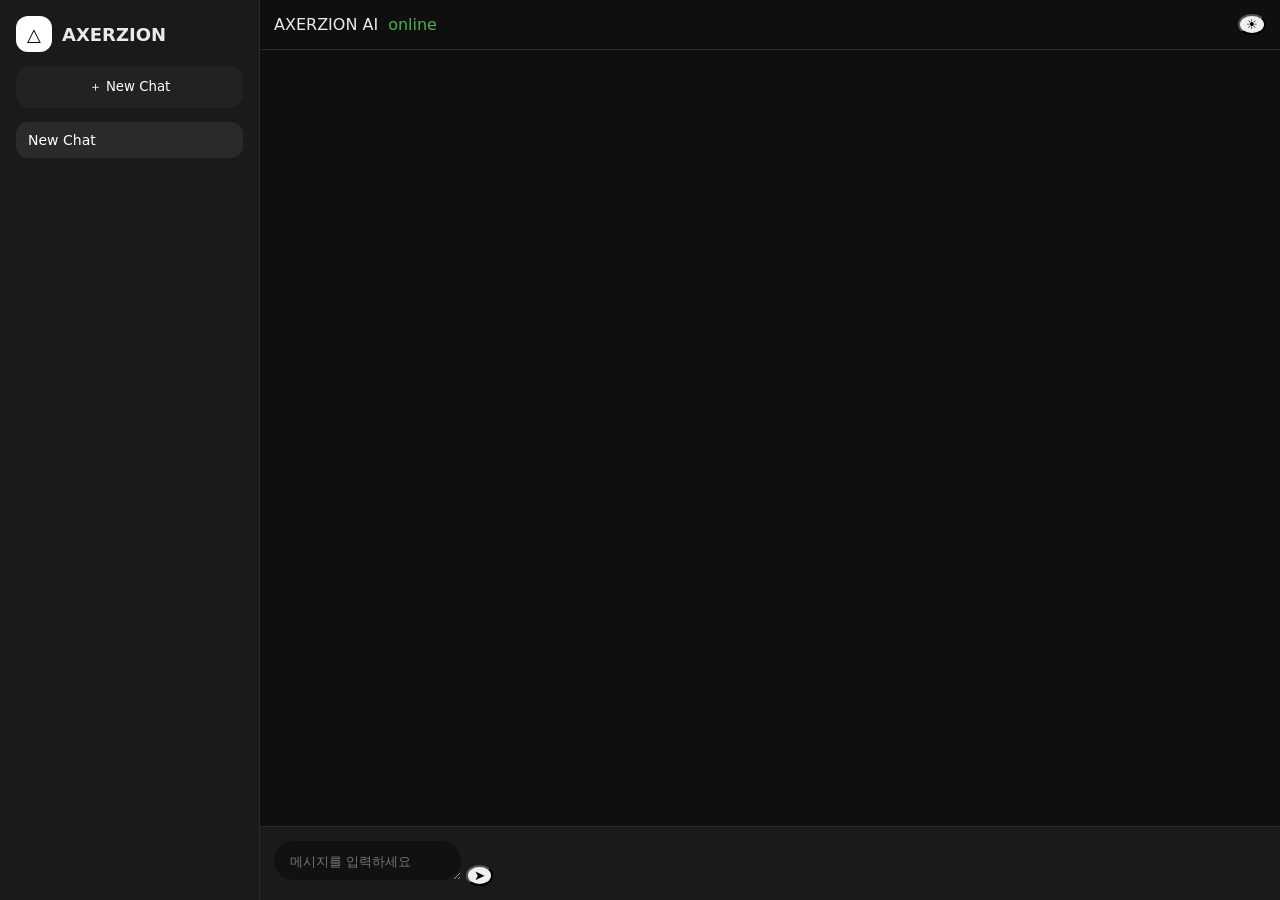
==== index.html @ 613922ed "Update index.html" ====
<!DOCTYPE html>
<html lang="ko">
<head>
<meta charset="UTF-8">
<meta name="viewport" content="width=device-width, initial-scale=1.0">
<title>AXERZION AI</title>

<script src="https://js.puter.com/v2/"></script>
<link rel="stylesheet" href="style.css">
</head>
<body data-theme="dark">

<div class="app">

  <!-- Sidebar -->
  <aside class="sidebar" id="sidebar">
    <div class="logo">
      <div class="logo-icon">△</div>
      <div class="logo-text">AXERZION</div>
    </div>

    <button id="newChatSide" class="new-chat">＋ New Chat</button>
    <div id="chatList"></div>
  </aside>

  <!-- Main -->
  <main class="main">
    <header>
      <div class="left">
        <button id="menuBtn" class="menu-btn">☰</button>
        <span class="title">AXERZION AI</span>
        <span id="status" class="online">online</span>
      </div>

      <div class="right">
        <button id="themeToggle">☀️</button>
      </div>
    </header>

    <div id="chat"></div>
    
<div class="input-wrap">
  <div class="input-box">
    <textarea id="msg" placeholder="메시지를 입력하세요" rows="1"></textarea>
    <button id="send" aria-label="send">
      ➤
    </button>
  </div>
</div>


</div>

<script src="script.js"></script>
</body>
</html>
---- style.css ----
:root{
  --bg:#0f0f10;
  --panel:#1a1a1b;
  --border:#2a2a2a;
  --user:#2b2b2b;
  --ai:#181818;
  --text:#eaeaea;
  --sub:#888;
  --radius:18px;
}

body[data-theme="light"]{
  --bg:#f5f5f5;
  --panel:#ffffff;
  --border:#ddd;
  --user:#eaeaea;
  --ai:#ffffff;
  --text:#111;
  --sub:#666;
}

*{
  box-sizing:border-box;
  font-family:system-ui, sans-serif;
}

body{
  margin:0;
  background:var(--bg);
  color:var(--text);
  height:100vh;
}

.app{
  display:flex;
  height:100vh;
  overflow:hidden;
}

/* Sidebar */
.sidebar{
  width:260px;
  background:var(--panel);
  border-right:1px solid var(--border);
  padding:16px;
  display:flex;
  flex-direction:column;
  gap:14px;
  transition:transform .3s ease;
}

.logo{
  display:flex;
  align-items:center;
  gap:10px;
  font-weight:700;
  font-size:18px;
}

.logo-icon{
  width:36px;
  height:36px;
  border-radius:12px;
  background:#fff;
  color:#000;
  display:flex;
  align-items:center;
  justify-content:center;
}

.new-chat{
  border-radius:14px;
  padding:12px;
  border:none;
  background:#222;
  color:white;
  cursor:pointer;
}

#chatList{
  flex:1;
  overflow-y:auto;
}

.chat-item{
  padding:10px 12px;
  border-radius:12px;
  cursor:pointer;
  font-size:14px;
  color:var(--sub);
}

.chat-item.active{
  background:#2a2a2a;
  color:white;
}

/* Main */
.main{
  flex:1;
  display:flex;
  flex-direction:column;
}

/* Header */
header{
  padding:14px;
  display:flex;
  justify-content:space-between;
  align-items:center;
  border-bottom:1px solid var(--border);
}

.left{
  display:flex;
  align-items:center;
  gap:10px;
}

.menu-btn{
  display:none;
  background:none;
  border:none;
  font-size:20px;
  color:var(--text);
  cursor:pointer;
}

#status.online{color:#4caf50}
#status.thinking{color:#ff9800}
#status.error{color:#f44336}

/* Chat */
#chat{
  flex:1;
  padding:20px;
  display:flex;
  flex-direction:column;
  gap:14px;
  overflow-y:auto;
}

/* Bubble */
.bubble{
  max-width:75%;
  padding:14px 18px;
  border-radius:var(--radius);
  background:var(--ai);
  line-height:1.45;
  animation:fade .25s ease;
  min-height:1.4em;
}

.user{
  align-self:flex-end;
  background:var(--user);
}

.ai{
  align-self:flex-start;
  border:1px solid var(--border);
}

/* Input */
.input-wrap{
  padding:14px;
  display:flex;
  gap:10px;
  background:var(--panel);
  border-top:1px solid var(--border);
}

textarea{
  flex:1;
  border-radius:22px;
  padding:12px 16px;
  border:none;
  outline:none;
  background:#111;
  color:white;
}

button{
  border-radius:50%;
}

/* Mobile */
@media(max-width:768px){
  .menu-btn{display:block}

  .sidebar{
    position:fixed;
    left:0;
    top:0;
    bottom:0;
    z-index:10;
    transform:translateX(-100%);
    box-shadow:0 0 30px rgba(0,0,0,.5);
  }

  .sidebar.open{
    transform:translateX(0);
  }
}
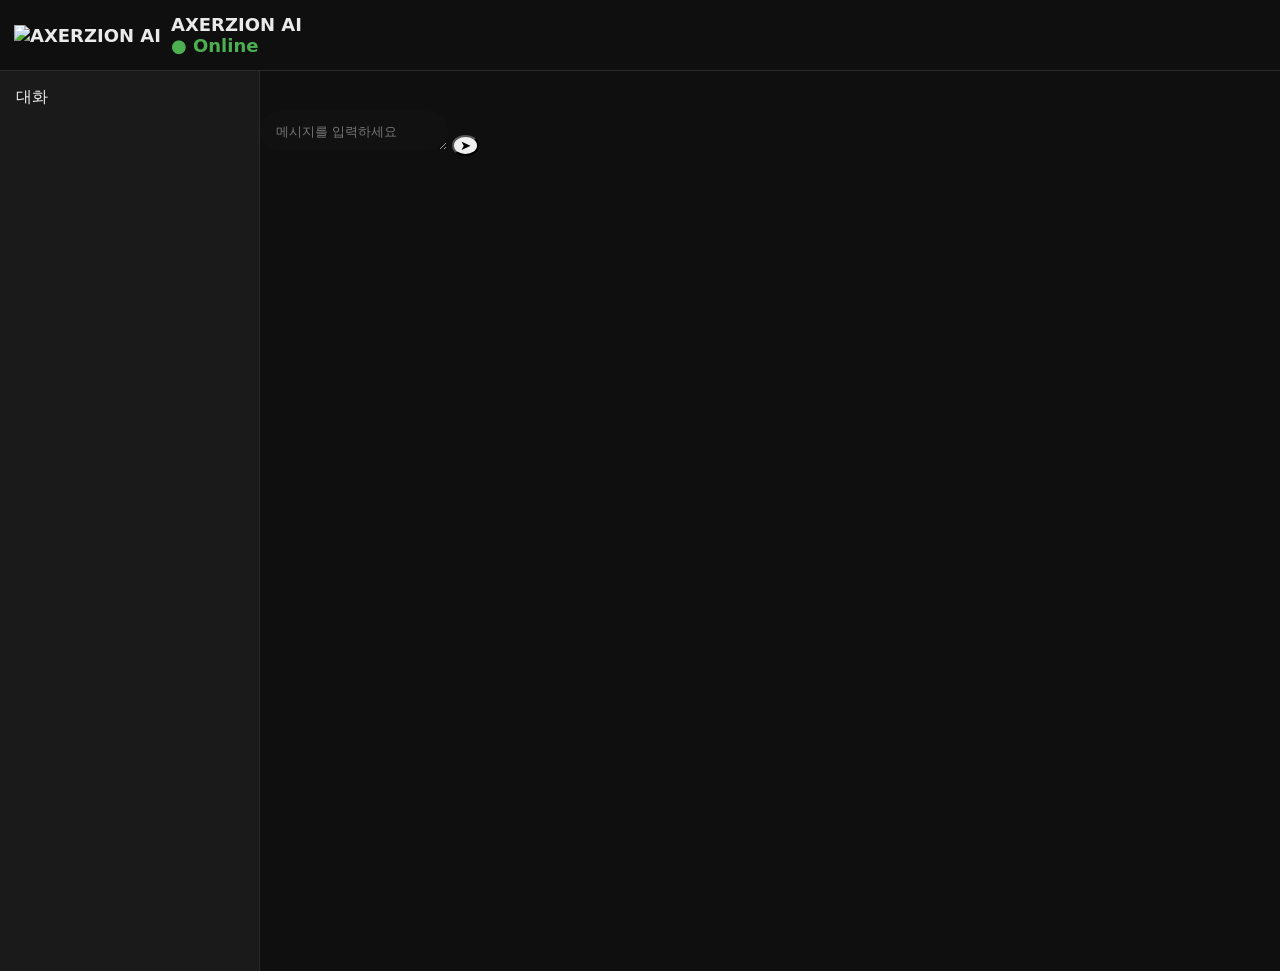
==== commit ae046edc: "Update index.html" ====
--- a/index.html
+++ b/index.html
@@ -2,56 +2,47 @@
 <html lang="ko">
 <head>
 <meta charset="UTF-8">
-<meta name="viewport" content="width=device-width, initial-scale=1.0">
+<meta name="viewport" content="width=device-width, initial-scale=1.0, viewport-fit=cover">
 <title>AXERZION AI</title>
 
+<!-- Puter -->
 <script src="https://js.puter.com/v2/"></script>
+
 <link rel="stylesheet" href="style.css">
 </head>
-<body data-theme="dark">
+<body>
+
+<header class="top">
+  <div class="logo">
+    <img src="logo.png" alt="AXERZION AI">
+    <div>
+      <div class="title">AXERZION AI</div>
+      <div id="status" class="status online">● Online</div>
+    </div>
+  </div>
+</header>
 
 <div class="app">
-
-  <!-- Sidebar -->
-  <aside class="sidebar" id="sidebar">
-    <div class="logo">
-      <div class="logo-icon">△</div>
-      <div class="logo-text">AXERZION</div>
-    </div>
-
-    <button id="newChatSide" class="new-chat">＋ New Chat</button>
+  <!-- 사이드바 (PC) -->
+  <aside class="sidebar">
+    <div class="side-title">대화</div>
     <div id="chatList"></div>
   </aside>
 
-  <!-- Main -->
-  <main class="main">
-    <header>
-      <div class="left">
-        <button id="menuBtn" class="menu-btn">☰</button>
-        <span class="title">AXERZION AI</span>
-        <span id="status" class="online">online</span>
-      </div>
+  <!-- 채팅 -->
+  <main class="chat-wrap">
+    <div id="chat"></div>
 
-      <div class="right">
-        <button id="themeToggle">☀️</button>
-      </div>
-    </header>
-
-    <div id="chat"></div>
-    
-<div class="input-wrap">
-  <div class="input-box">
-    <textarea id="msg" placeholder="메시지를 입력하세요" rows="1"></textarea>
-    <button id="send" aria-label="send">
-      ➤
-    </button>
-  </div>
-</div>
-
-
+    <!-- 입력 -->
+    <div class="input-bar">
+      <textarea id="msg" rows="1" placeholder="메시지를 입력하세요"></textarea>
+      <button id="send" aria-label="send">
+        ➤
+      </button>
+    </div>
+  </main>
 </div>
 
 <script src="script.js"></script>
 </body>
 </html>
-
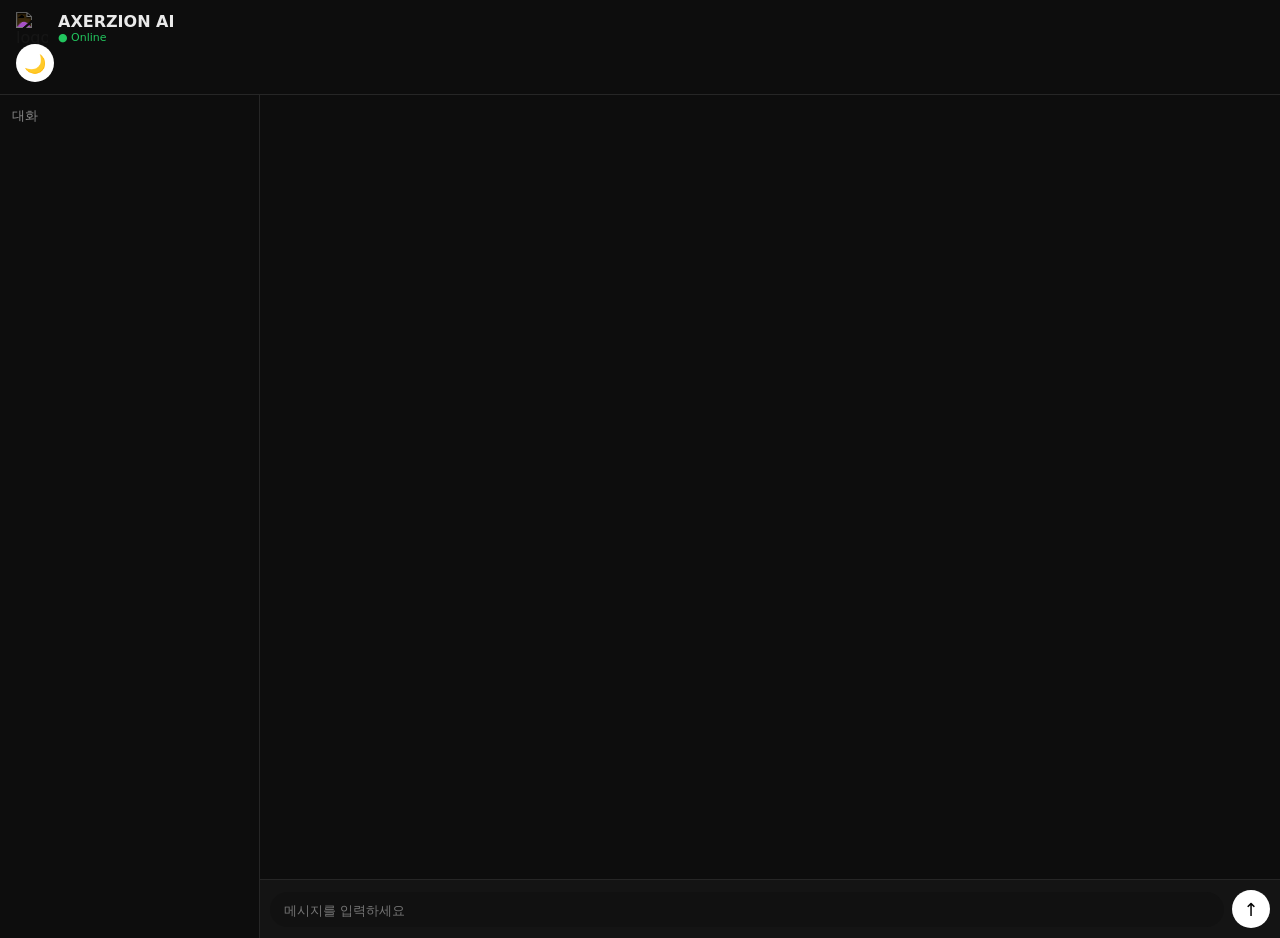
==== commit 6b3d1ab0: "Update index.html" ====
--- a/index.html
+++ b/index.html
@@ -5,40 +5,35 @@
 <meta name="viewport" content="width=device-width, initial-scale=1.0, viewport-fit=cover">
 <title>AXERZION AI</title>
 
-<!-- Puter -->
 <script src="https://js.puter.com/v2/"></script>
-
 <link rel="stylesheet" href="style.css">
 </head>
 <body>
 
 <header class="top">
   <div class="logo">
-    <img src="logo.png" alt="AXERZION AI">
+    <img src="logo.png" alt="logo">
     <div>
       <div class="title">AXERZION AI</div>
       <div id="status" class="status online">● Online</div>
     </div>
   </div>
+
+  <button id="themeToggle" class="theme-btn">🌙</button>
 </header>
 
 <div class="app">
-  <!-- 사이드바 (PC) -->
-  <aside class="sidebar">
+  <aside class="sidebar" id="sidebar">
     <div class="side-title">대화</div>
     <div id="chatList"></div>
   </aside>
 
-  <!-- 채팅 -->
   <main class="chat-wrap">
     <div id="chat"></div>
 
-    <!-- 입력 -->
     <div class="input-bar">
       <textarea id="msg" rows="1" placeholder="메시지를 입력하세요"></textarea>
-      <button id="send" aria-label="send">
-        ➤
-      </button>
+      <button id="send">↑</button>
     </div>
   </main>
 </div>
--- a/style.css
+++ b/style.css
@@ -1,154 +1,104 @@
 :root{
-  --bg:#0f0f10;
-  --panel:#1a1a1b;
-  --border:#2a2a2a;
-  --user:#2b2b2b;
-  --ai:#181818;
+  --bg:#0d0d0d;
+  --panel:#141414;
+  --border:#262626;
+  --user:#2a2a2a;
+  --ai:#171717;
   --text:#eaeaea;
   --sub:#888;
-  --radius:18px;
-}
-
-body[data-theme="light"]{
-  --bg:#f5f5f5;
-  --panel:#ffffff;
-  --border:#ddd;
-  --user:#eaeaea;
-  --ai:#ffffff;
-  --text:#111;
-  --sub:#666;
+  --online:#22c55e;
+  --thinking:#eab308;
+  --error:#ef4444;
 }
 
 *{
   box-sizing:border-box;
-  font-family:system-ui, sans-serif;
+  font-family:system-ui,-apple-system,BlinkMacSystemFont,sans-serif;
 }
 
 body{
   margin:0;
+  height:100vh;
   background:var(--bg);
   color:var(--text);
-  height:100vh;
-}
-
-.app{
-  display:flex;
-  height:100vh;
   overflow:hidden;
 }
 
-/* Sidebar */
-.sidebar{
-  width:260px;
-  background:var(--panel);
-  border-right:1px solid var(--border);
-  padding:16px;
-  display:flex;
-  flex-direction:column;
-  gap:14px;
-  transition:transform .3s ease;
+/* Header */
+.top{
+  position:sticky;
+  top:0;
+  z-index:10;
+  padding:12px 16px;
+  border-bottom:1px solid var(--border);
+  background:var(--bg);
 }
 
 .logo{
   display:flex;
+  gap:10px;
   align-items:center;
-  gap:10px;
-  font-weight:700;
-  font-size:18px;
 }
 
-.logo-icon{
-  width:36px;
-  height:36px;
-  border-radius:12px;
-  background:#fff;
-  color:#000;
-  display:flex;
-  align-items:center;
-  justify-content:center;
+.logo img{
+  width:32px;
+  height:32px;
+  filter:invert(1);
 }
 
-.new-chat{
-  border-radius:14px;
-  padding:12px;
-  border:none;
-  background:#222;
-  color:white;
-  cursor:pointer;
+.title{
+  font-weight:600;
 }
 
-#chatList{
-  flex:1;
-  overflow-y:auto;
+.status{
+  font-size:11px;
+  color:var(--sub);
+}
+.status.online{ color:var(--online); }
+.status.thinking{ color:var(--thinking); }
+.status.error{ color:var(--error); }
+
+/* Layout */
+.app{
+  display:flex;
+  height:calc(100vh - 57px);
 }
 
-.chat-item{
-  padding:10px 12px;
-  border-radius:12px;
-  cursor:pointer;
-  font-size:14px;
-  color:var(--sub);
+.sidebar{
+  width:260px;
+  border-right:1px solid var(--border);
+  padding:12px;
+  display:none;
 }
 
-.chat-item.active{
-  background:#2a2a2a;
-  color:white;
+.side-title{
+  font-size:13px;
+  color:var(--sub);
+  margin-bottom:8px;
 }
 
-/* Main */
-.main{
+.chat-wrap{
   flex:1;
   display:flex;
   flex-direction:column;
 }
 
-/* Header */
-header{
-  padding:14px;
-  display:flex;
-  justify-content:space-between;
-  align-items:center;
-  border-bottom:1px solid var(--border);
-}
-
-.left{
-  display:flex;
-  align-items:center;
-  gap:10px;
-}
-
-.menu-btn{
-  display:none;
-  background:none;
-  border:none;
-  font-size:20px;
-  color:var(--text);
-  cursor:pointer;
-}
-
-#status.online{color:#4caf50}
-#status.thinking{color:#ff9800}
-#status.error{color:#f44336}
-
 /* Chat */
 #chat{
   flex:1;
-  padding:20px;
+  padding:18px;
+  overflow-y:auto;
   display:flex;
   flex-direction:column;
   gap:14px;
-  overflow-y:auto;
 }
 
-/* Bubble */
 .bubble{
   max-width:75%;
-  padding:14px 18px;
-  border-radius:var(--radius);
-  background:var(--ai);
-  line-height:1.45;
-  animation:fade .25s ease;
-  min-height:1.4em;
+  padding:12px 16px;
+  border-radius:18px;
+  line-height:1.4;
+  animation:fade .2s ease;
 }
 
 .user{
@@ -158,47 +108,55 @@
 
 .ai{
   align-self:flex-start;
+  background:var(--ai);
   border:1px solid var(--border);
 }
 
 /* Input */
-.input-wrap{
-  padding:14px;
+.input-bar{
+  padding:10px;
+  border-top:1px solid var(--border);
+  background:var(--panel);
   display:flex;
-  gap:10px;
-  background:var(--panel);
-  border-top:1px solid var(--border);
+  align-items:center;
+  gap:8px;
 }
 
 textarea{
   flex:1;
-  border-radius:22px;
-  padding:12px 16px;
+  resize:none;
+  max-height:120px;
   border:none;
   outline:none;
+  padding:10px 14px;
+  border-radius:20px;
   background:#111;
-  color:white;
+  color:var(--text);
 }
 
 button{
+  width:38px;
+  height:38px;
   border-radius:50%;
+  border:none;
+  cursor:pointer;
+  background:#fff;
+  color:#000;
+  font-size:18px;
+}
+
+/* Animations */
+@keyframes fade{
+  from{opacity:0; transform:translateY(3px);}
+  to{opacity:1; transform:none;}
+}
+
+/* PC */
+@media(min-width:900px){
+  .sidebar{ display:block; }
 }
 
 /* Mobile */
-@media(max-width:768px){
-  .menu-btn{display:block}
-
-  .sidebar{
-    position:fixed;
-    left:0;
-    top:0;
-    bottom:0;
-    z-index:10;
-    transform:translateX(-100%);
-    box-shadow:0 0 30px rgba(0,0,0,.5);
-  }
-
-  .sidebar.open{
-    transform:translateX(0);
-  }
+@media(max-width:899px){
+  .bubble{ max-width:90%; }
 }
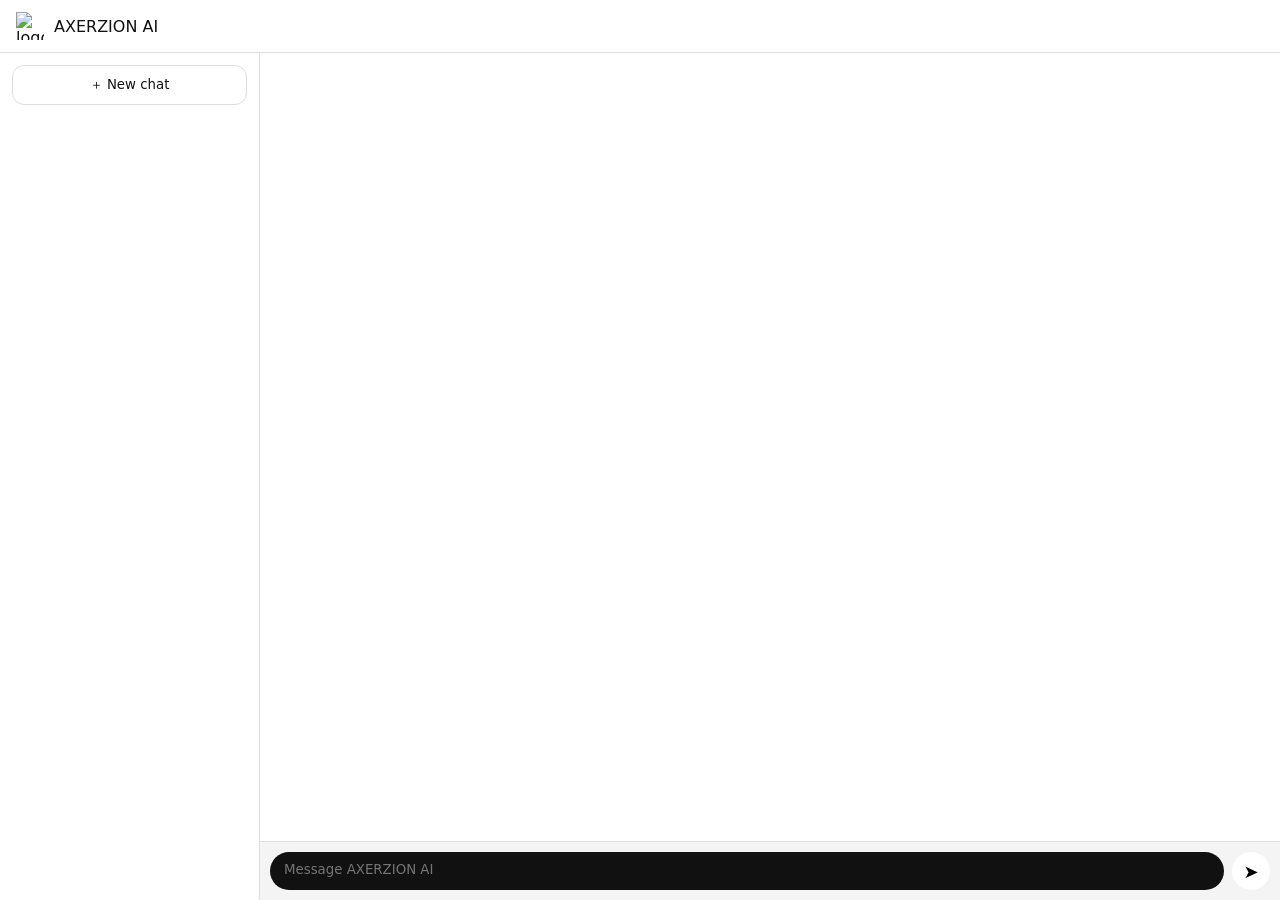
==== commit 1714c712: "Update index.html" ====
--- a/index.html
+++ b/index.html
@@ -13,27 +13,24 @@
 <header class="top">
   <div class="logo">
     <img src="logo.png" alt="logo">
-    <div>
-      <div class="title">AXERZION AI</div>
-      <div id="status" class="status online">● Online</div>
-    </div>
+    <span>AXERZION AI</span>
   </div>
-
-  <button id="themeToggle" class="theme-btn">🌙</button>
 </header>
 
 <div class="app">
-  <aside class="sidebar" id="sidebar">
-    <div class="side-title">대화</div>
+  <!-- GPT식 사이드바 -->
+  <aside class="sidebar">
+    <button id="newChat" class="new-chat">＋ New chat</button>
     <div id="chatList"></div>
   </aside>
 
+  <!-- 채팅 영역 -->
   <main class="chat-wrap">
     <div id="chat"></div>
 
     <div class="input-bar">
-      <textarea id="msg" rows="1" placeholder="메시지를 입력하세요"></textarea>
-      <button id="send">↑</button>
+      <textarea id="msg" rows="1" placeholder="Message AXERZION AI"></textarea>
+      <button id="send">➤</button>
     </div>
   </main>
 </div>
--- a/style.css
+++ b/style.css
@@ -6,9 +6,6 @@
   --ai:#171717;
   --text:#eaeaea;
   --sub:#888;
-  --online:#22c55e;
-  --thinking:#eab308;
-  --error:#ef4444;
 }
 
 *{
@@ -18,9 +15,11 @@
 
 body{
   margin:0;
-  height:100vh;
+  height:100dvh;
   background:var(--bg);
   color:var(--text);
+  display:flex;
+  flex-direction:column;
   overflow:hidden;
 }
 
@@ -36,54 +35,53 @@
 
 .logo{
   display:flex;
+  align-items:center;
   gap:10px;
-  align-items:center;
 }
 
 .logo img{
-  width:32px;
-  height:32px;
+  width:28px;
+  height:28px;
   filter:invert(1);
 }
 
-.title{
-  font-weight:600;
+/* Layout */
+.app{
+  flex:1;
+  display:flex;
+  min-height:0;
 }
 
-.status{
-  font-size:11px;
-  color:var(--sub);
-}
-.status.online{ color:var(--online); }
-.status.thinking{ color:var(--thinking); }
-.status.error{ color:var(--error); }
-
-/* Layout */
-.app{
-  display:flex;
-  height:calc(100vh - 57px);
-}
-
+/* Sidebar */
 .sidebar{
   width:260px;
+  padding:12px;
   border-right:1px solid var(--border);
-  padding:12px;
   display:none;
 }
 
-.side-title{
-  font-size:13px;
-  color:var(--sub);
-  margin-bottom:8px;
+.new-chat{
+  width:100%;
+  padding:10px;
+  border-radius:12px;
+  border:1px solid var(--border);
+  background:transparent;
+  color:var(--text);
+  cursor:pointer;
+  margin-bottom:12px;
+}
+.new-chat:hover{
+  background:var(--panel);
 }
 
+/* Chat */
 .chat-wrap{
   flex:1;
   display:flex;
   flex-direction:column;
+  min-height:0;
 }
 
-/* Chat */
 #chat{
   flex:1;
   padding:18px;
@@ -98,7 +96,8 @@
   padding:12px 16px;
   border-radius:18px;
   line-height:1.4;
-  animation:fade .2s ease;
+  white-space:pre-wrap;
+  animation:fade .15s ease;
 }
 
 .user{
@@ -114,18 +113,18 @@
 
 /* Input */
 .input-bar{
+  position:sticky;
+  bottom:0;
+  display:flex;
+  gap:8px;
   padding:10px;
   border-top:1px solid var(--border);
   background:var(--panel);
-  display:flex;
-  align-items:center;
-  gap:8px;
 }
 
 textarea{
   flex:1;
   resize:none;
-  max-height:120px;
   border:none;
   outline:none;
   padding:10px 14px;
@@ -134,21 +133,21 @@
   color:var(--text);
 }
 
-button{
+#send{
   width:38px;
   height:38px;
   border-radius:50%;
   border:none;
-  cursor:pointer;
   background:#fff;
   color:#000;
   font-size:18px;
+  cursor:pointer;
 }
 
-/* Animations */
+/* Anim */
 @keyframes fade{
-  from{opacity:0; transform:translateY(3px);}
-  to{opacity:1; transform:none;}
+  from{opacity:0; transform:translateY(2px);}
+  to{opacity:1;}
 }
 
 /* PC */
@@ -156,7 +155,16 @@
   .sidebar{ display:block; }
 }
 
-/* Mobile */
-@media(max-width:899px){
-  .bubble{ max-width:90%; }
+/* 시스템 라이트 모드 (GPT 방식) */
+@media (prefers-color-scheme: light){
+  :root{
+    --bg:#ffffff;
+    --panel:#f4f4f4;
+    --border:#dddddd;
+    --user:#e5e5e5;
+    --ai:#f1f1f1;
+    --text:#111;
+    --sub:#666;
+  }
+  .logo img{ filter:invert(0); }
 }
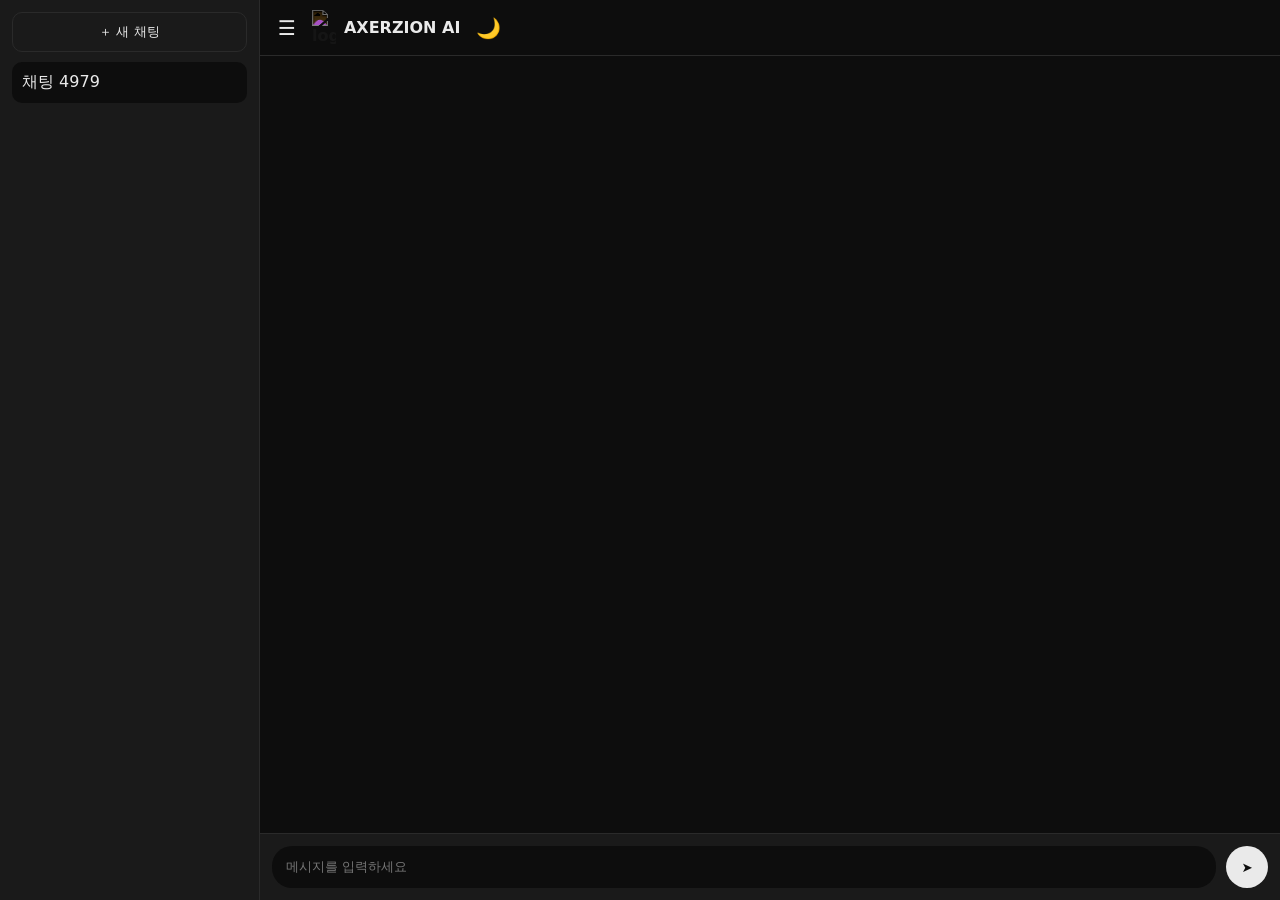
==== commit 64680716: "Update index.html" ====
--- a/index.html
+++ b/index.html
@@ -2,7 +2,7 @@
 <html lang="ko">
 <head>
 <meta charset="UTF-8">
-<meta name="viewport" content="width=device-width, initial-scale=1.0, viewport-fit=cover">
+<meta name="viewport" content="width=device-width, initial-scale=1.0">
 <title>AXERZION AI</title>
 
 <script src="https://js.puter.com/v2/"></script>
@@ -10,30 +10,32 @@
 </head>
 <body>
 
-<header class="top">
-  <div class="logo">
-    <img src="logo.png" alt="logo">
-    <span>AXERZION AI</span>
+<!-- SIDEBAR -->
+<aside class="sidebar">
+  <div class="side-top">
+    <button id="newChat">＋ 새 채팅</button>
   </div>
-</header>
+  <div id="chatList"></div>
+</aside>
 
-<div class="app">
-  <!-- GPT식 사이드바 -->
-  <aside class="sidebar">
-    <button id="newChat" class="new-chat">＋ New chat</button>
-    <div id="chatList"></div>
-  </aside>
+<!-- MAIN -->
+<main class="main">
+  <header class="top">
+    <button id="menuBtn" class="menu-btn">☰</button>
+    <div class="logo">
+      <img src="logo.png" alt="logo">
+      <span>AXERZION AI</span>
+    </div>
+    <button id="themeBtn" class="theme-btn">🌙</button>
+  </header>
 
-  <!-- 채팅 영역 -->
-  <main class="chat-wrap">
-    <div id="chat"></div>
+  <div id="chat"></div>
 
-    <div class="input-bar">
-      <textarea id="msg" rows="1" placeholder="Message AXERZION AI"></textarea>
-      <button id="send">➤</button>
-    </div>
-  </main>
-</div>
+  <div class="input-wrap">
+    <textarea id="msg" placeholder="메시지를 입력하세요" rows="1"></textarea>
+    <button id="send">➤</button>
+  </div>
+</main>
 
 <script src="script.js"></script>
 </body>
--- a/style.css
+++ b/style.css
@@ -1,103 +1,114 @@
 :root{
   --bg:#0d0d0d;
-  --panel:#141414;
-  --border:#262626;
-  --user:#2a2a2a;
+  --panel:#1a1a1a;
+  --border:#2a2a2a;
+  --user:#2b2b2b;
   --ai:#171717;
   --text:#eaeaea;
-  --sub:#888;
+}
+
+.light{
+  --bg:#f7f7f7;
+  --panel:#ffffff;
+  --border:#ddd;
+  --user:#e5e5e5;
+  --ai:#f1f1f1;
+  --text:#111;
 }
 
 *{
   box-sizing:border-box;
-  font-family:system-ui,-apple-system,BlinkMacSystemFont,sans-serif;
+  font-family:system-ui, sans-serif;
 }
 
 body{
   margin:0;
-  height:100dvh;
   background:var(--bg);
   color:var(--text);
+  height:100dvh;
+  display:flex;
+}
+
+/* SIDEBAR */
+.sidebar{
+  width:260px;
+  background:var(--panel);
+  border-right:1px solid var(--border);
+  padding:12px;
+}
+
+.side-top button{
+  width:100%;
+  padding:10px;
+  border-radius:10px;
+  border:1px solid var(--border);
+  background:none;
+  color:var(--text);
+  cursor:pointer;
+}
+
+#chatList div{
+  margin-top:10px;
+  padding:10px;
+  border-radius:10px;
+  cursor:pointer;
+  background:var(--bg);
+}
+
+/* MAIN */
+.main{
+  flex:1;
   display:flex;
   flex-direction:column;
-  overflow:hidden;
 }
 
-/* Header */
 .top{
-  position:sticky;
-  top:0;
-  z-index:10;
-  padding:12px 16px;
+  height:56px;
+  display:flex;
+  align-items:center;
+  gap:10px;
+  padding:0 12px;
   border-bottom:1px solid var(--border);
-  background:var(--bg);
+}
+
+.menu-btn,.theme-btn{
+  background:none;
+  border:none;
+  color:var(--text);
+  font-size:20px;
+  cursor:pointer;
 }
 
 .logo{
   display:flex;
   align-items:center;
-  gap:10px;
+  gap:8px;
+  font-weight:600;
 }
 
 .logo img{
-  width:28px;
-  height:28px;
+  width:24px;
   filter:invert(1);
 }
 
-/* Layout */
-.app{
-  flex:1;
-  display:flex;
-  min-height:0;
-}
-
-/* Sidebar */
-.sidebar{
-  width:260px;
-  padding:12px;
-  border-right:1px solid var(--border);
-  display:none;
-}
-
-.new-chat{
-  width:100%;
-  padding:10px;
-  border-radius:12px;
-  border:1px solid var(--border);
-  background:transparent;
-  color:var(--text);
-  cursor:pointer;
-  margin-bottom:12px;
-}
-.new-chat:hover{
-  background:var(--panel);
-}
-
-/* Chat */
-.chat-wrap{
-  flex:1;
-  display:flex;
-  flex-direction:column;
-  min-height:0;
+.light .logo img{
+  filter:invert(0);
 }
 
 #chat{
   flex:1;
-  padding:18px;
+  padding:20px;
   overflow-y:auto;
   display:flex;
   flex-direction:column;
-  gap:14px;
+  gap:12px;
 }
 
 .bubble{
   max-width:75%;
   padding:12px 16px;
   border-radius:18px;
-  line-height:1.4;
-  white-space:pre-wrap;
-  animation:fade .15s ease;
+  animation:fade .2s ease;
 }
 
 .user{
@@ -111,13 +122,16 @@
   border:1px solid var(--border);
 }
 
-/* Input */
-.input-bar{
-  position:sticky;
-  bottom:0;
+@keyframes fade{
+  from{opacity:0;transform:translateY(4px)}
+  to{opacity:1}
+}
+
+/* INPUT */
+.input-wrap{
   display:flex;
-  gap:8px;
-  padding:10px;
+  gap:10px;
+  padding:12px;
   border-top:1px solid var(--border);
   background:var(--panel);
 }
@@ -127,44 +141,32 @@
   resize:none;
   border:none;
   outline:none;
-  padding:10px 14px;
+  padding:12px 14px;
   border-radius:20px;
-  background:#111;
+  background:var(--bg);
   color:var(--text);
 }
 
-#send{
-  width:38px;
-  height:38px;
+button#send{
+  width:42px;
+  height:42px;
   border-radius:50%;
   border:none;
-  background:#fff;
-  color:#000;
-  font-size:18px;
+  background:var(--text);
+  color:var(--bg);
   cursor:pointer;
 }
 
-/* Anim */
-@keyframes fade{
-  from{opacity:0; transform:translateY(2px);}
-  to{opacity:1;}
+/* MOBILE */
+@media(max-width:900px){
+  .sidebar{
+    position:fixed;
+    left:0;
+    top:0;
+    height:100%;
+    transform:translateX(-100%);
+    transition:.25s;
+    z-index:10;
+  }
+  .sidebar.open{transform:translateX(0);}
 }
-
-/* PC */
-@media(min-width:900px){
-  .sidebar{ display:block; }
-}
-
-/* 시스템 라이트 모드 (GPT 방식) */
-@media (prefers-color-scheme: light){
-  :root{
-    --bg:#ffffff;
-    --panel:#f4f4f4;
-    --border:#dddddd;
-    --user:#e5e5e5;
-    --ai:#f1f1f1;
-    --text:#111;
-    --sub:#666;
-  }
-  .logo img{ filter:invert(0); }
-}
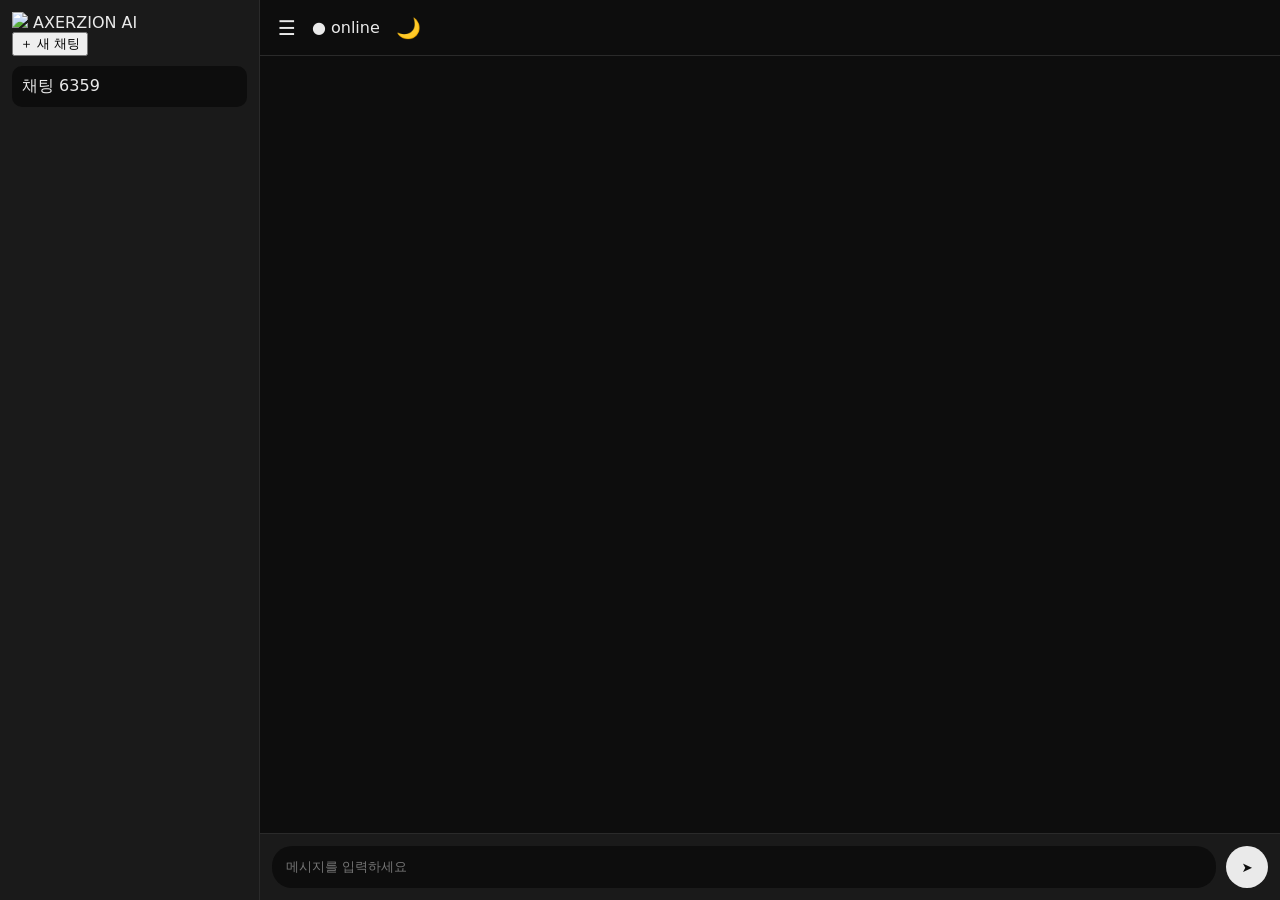
==== commit a3ab7579: "Update index.html" ====
--- a/index.html
+++ b/index.html
@@ -10,29 +10,27 @@
 </head>
 <body>
 
-<!-- SIDEBAR -->
 <aside class="sidebar">
-  <div class="side-top">
-    <button id="newChat">＋ 새 채팅</button>
+  <div class="side-logo">
+    <img src="logo.png">
+    <span>AXERZION AI</span>
   </div>
+
+  <button id="newChat" class="new-chat">＋ 새 채팅</button>
   <div id="chatList"></div>
 </aside>
 
-<!-- MAIN -->
 <main class="main">
   <header class="top">
     <button id="menuBtn" class="menu-btn">☰</button>
-    <div class="logo">
-      <img src="logo.png" alt="logo">
-      <span>AXERZION AI</span>
-    </div>
+    <span id="status" class="status online">● online</span>
     <button id="themeBtn" class="theme-btn">🌙</button>
   </header>
 
   <div id="chat"></div>
 
   <div class="input-wrap">
-    <textarea id="msg" placeholder="메시지를 입력하세요" rows="1"></textarea>
+    <textarea id="msg" rows="1" placeholder="메시지를 입력하세요"></textarea>
     <button id="send">➤</button>
   </div>
 </main>
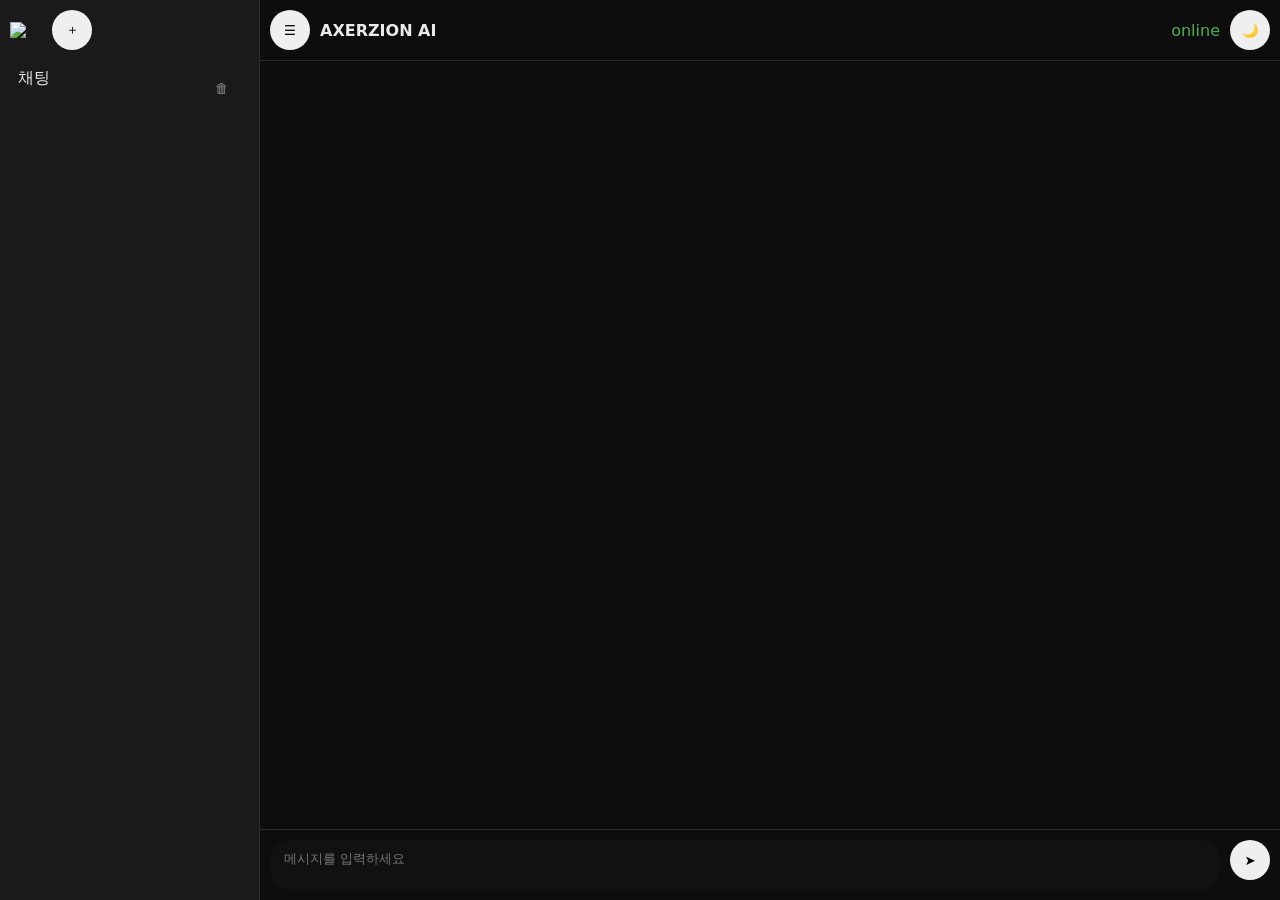
==== commit 3a4fcb2e: "Update index.html" ====
--- a/index.html
+++ b/index.html
@@ -10,30 +10,31 @@
 </head>
 <body>
 
-<aside class="sidebar">
-  <div class="side-logo">
-    <img src="logo.png">
-    <span>AXERZION AI</span>
+<!-- Sidebar -->
+<aside id="sidebar">
+  <div class="side-header">
+    <img src="logo.png" class="logo">
+    <button id="newChat">＋</button>
   </div>
-
-  <button id="newChat" class="new-chat">＋ 새 채팅</button>
   <div id="chatList"></div>
 </aside>
 
-<main class="main">
-  <header class="top">
-    <button id="menuBtn" class="menu-btn">☰</button>
-    <span id="status" class="status online">● online</span>
-    <button id="themeBtn" class="theme-btn">🌙</button>
+<!-- Main -->
+<div id="app">
+  <header>
+    <button id="menu">☰</button>
+    <span class="title">AXERZION AI</span>
+    <span id="status" class="status online">online</span>
+    <button id="theme">🌙</button>
   </header>
 
   <div id="chat"></div>
 
   <div class="input-wrap">
-    <textarea id="msg" rows="1" placeholder="메시지를 입력하세요"></textarea>
+    <textarea id="msg" placeholder="메시지를 입력하세요"></textarea>
     <button id="send">➤</button>
   </div>
-</main>
+</div>
 
 <script src="script.js"></script>
 </body>
--- a/style.css
+++ b/style.css
@@ -5,168 +5,126 @@
   --user:#2b2b2b;
   --ai:#171717;
   --text:#eaeaea;
+  --sub:#888;
 }
 
 .light{
-  --bg:#f7f7f7;
-  --panel:#ffffff;
+  --bg:#fff;
+  --panel:#f5f5f5;
   --border:#ddd;
-  --user:#e5e5e5;
+  --user:#e9e9e9;
   --ai:#f1f1f1;
   --text:#111;
+  --sub:#666;
 }
 
-*{
-  box-sizing:border-box;
-  font-family:system-ui, sans-serif;
-}
-
+*{box-sizing:border-box;font-family:system-ui}
 body{
   margin:0;
   background:var(--bg);
   color:var(--text);
-  height:100dvh;
+  height:100vh;
   display:flex;
 }
 
-/* SIDEBAR */
-.sidebar{
+/* Sidebar */
+#sidebar{
   width:260px;
   background:var(--panel);
   border-right:1px solid var(--border);
-  padding:12px;
+  padding:10px;
+  display:flex;
+  flex-direction:column;
+}
+.side-header{
+  display:flex;
+  align-items:center;
+  gap:10px;
+}
+.logo{
+  width:32px;
+}
+#chatList{
+  margin-top:10px;
+  display:flex;
+  flex-direction:column;
+  gap:6px;
+}
+.chat-item{
+  display:flex;
+  justify-content:space-between;
+  padding:8px;
+  border-radius:10px;
+  cursor:pointer;
+}
+.chat-item:hover{background:var(--user)}
+.chat-item button{
+  background:none;border:none;color:var(--sub);
 }
 
-.side-top button{
-  width:100%;
-  padding:10px;
-  border-radius:10px;
-  border:1px solid var(--border);
-  background:none;
-  color:var(--text);
-  cursor:pointer;
-}
-
-#chatList div{
-  margin-top:10px;
-  padding:10px;
-  border-radius:10px;
-  cursor:pointer;
-  background:var(--bg);
-}
-
-/* MAIN */
-.main{
+/* App */
+#app{
   flex:1;
   display:flex;
   flex-direction:column;
 }
-
-.top{
-  height:56px;
+header{
+  padding:10px;
+  border-bottom:1px solid var(--border);
   display:flex;
   align-items:center;
   gap:10px;
-  padding:0 12px;
-  border-bottom:1px solid var(--border);
 }
+.title{flex:1;font-weight:600}
+.status.online{color:#4caf50}
+.status.thinking{color:#ffc107}
+.status.error{color:#f44336}
 
-.menu-btn,.theme-btn{
-  background:none;
-  border:none;
-  color:var(--text);
-  font-size:20px;
-  cursor:pointer;
-}
-
-.logo{
-  display:flex;
-  align-items:center;
-  gap:8px;
-  font-weight:600;
-}
-
-.logo img{
-  width:24px;
-  filter:invert(1);
-}
-
-.light .logo img{
-  filter:invert(0);
-}
-
+/* Chat */
 #chat{
   flex:1;
-  padding:20px;
+  padding:16px;
   overflow-y:auto;
   display:flex;
   flex-direction:column;
   gap:12px;
 }
-
 .bubble{
   max-width:75%;
   padding:12px 16px;
   border-radius:18px;
-  animation:fade .2s ease;
+  line-height:1.4;
 }
-
-.user{
-  align-self:flex-end;
-  background:var(--user);
+.user{align-self:flex-end;background:var(--user)}
+.ai{align-self:flex-start;background:var(--ai);border:1px solid var(--border)}
+.fade-in{
+  animation:fade .25s ease-out;
 }
-
-.ai{
-  align-self:flex-start;
-  background:var(--ai);
-  border:1px solid var(--border);
-}
-
 @keyframes fade{
-  from{opacity:0;transform:translateY(4px)}
+  from{opacity:0;transform:translateY(6px)}
   to{opacity:1}
 }
 
-/* INPUT */
+/* Input */
 .input-wrap{
+  padding:10px;
+  border-top:1px solid var(--border);
   display:flex;
   gap:10px;
-  padding:12px;
-  border-top:1px solid var(--border);
-  background:var(--panel);
 }
-
 textarea{
   flex:1;
   resize:none;
   border:none;
-  outline:none;
-  padding:12px 14px;
   border-radius:20px;
-  background:var(--bg);
+  padding:10px 14px;
+  background:#111;
   color:var(--text);
 }
-
-button#send{
-  width:42px;
-  height:42px;
+button{
+  border:none;
   border-radius:50%;
-  border:none;
-  background:var(--text);
-  color:var(--bg);
+  width:40px;
+  height:40px;
   cursor:pointer;
 }
-
-/* MOBILE */
-@media(max-width:900px){
-  .sidebar{
-    position:fixed;
-    left:0;
-    top:0;
-    height:100%;
-    transform:translateX(-100%);
-    transition:.25s;
-    z-index:10;
-  }
-  .sidebar.open{transform:translateX(0);}
-}
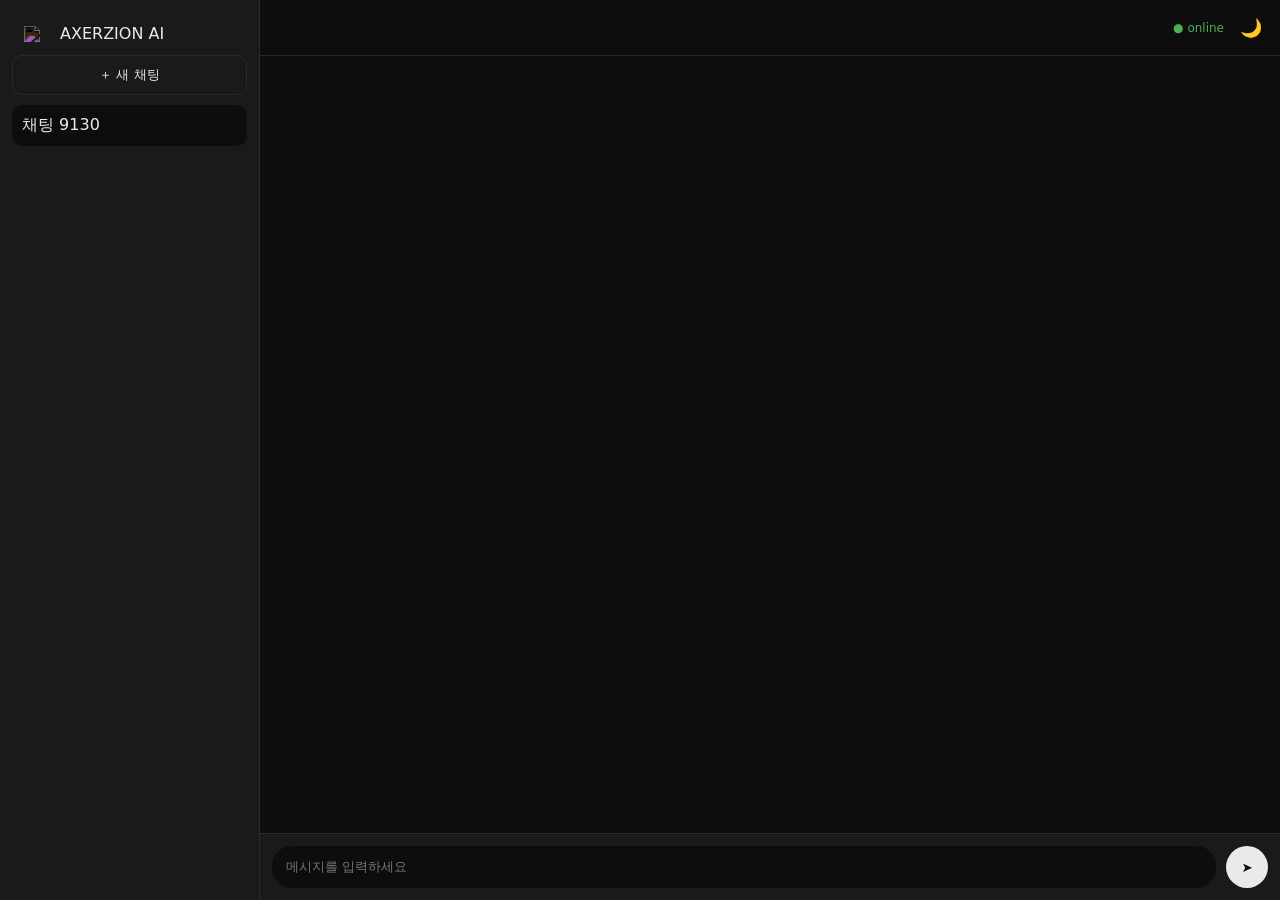
==== commit 1c9e012a: "Update index.html" ====
--- a/index.html
+++ b/index.html
@@ -10,31 +10,30 @@
 </head>
 <body>
 
-<!-- Sidebar -->
-<aside id="sidebar">
-  <div class="side-header">
-    <img src="logo.png" class="logo">
-    <button id="newChat">＋</button>
+<aside class="sidebar">
+  <div class="side-logo">
+    <img src="logo.png">
+    <span>AXERZION AI</span>
   </div>
+
+  <button id="newChat" class="new-chat">＋ 새 채팅</button>
   <div id="chatList"></div>
 </aside>
 
-<!-- Main -->
-<div id="app">
-  <header>
-    <button id="menu">☰</button>
-    <span class="title">AXERZION AI</span>
-    <span id="status" class="status online">online</span>
-    <button id="theme">🌙</button>
+<main class="main">
+  <header class="top">
+    <button id="menuBtn" class="menu-btn">☰</button>
+    <span id="status" class="status online">● online</span>
+    <button id="themeBtn" class="theme-btn">🌙</button>
   </header>
 
   <div id="chat"></div>
 
   <div class="input-wrap">
-    <textarea id="msg" placeholder="메시지를 입력하세요"></textarea>
+    <textarea id="msg" rows="1" placeholder="메시지를 입력하세요"></textarea>
     <button id="send">➤</button>
   </div>
-</div>
+</main>
 
 <script src="script.js"></script>
 </body>
--- a/style.css
+++ b/style.css
@@ -9,122 +9,208 @@
 }
 
 .light{
-  --bg:#fff;
-  --panel:#f5f5f5;
+  --bg:#f6f6f6;
+  --panel:#ffffff;
   --border:#ddd;
-  --user:#e9e9e9;
+  --user:#e5e5e5;
   --ai:#f1f1f1;
   --text:#111;
   --sub:#666;
 }
 
-*{box-sizing:border-box;font-family:system-ui}
+*{
+  box-sizing:border-box;
+  font-family:system-ui, sans-serif;
+}
+
 body{
   margin:0;
-  background:var(--bg);
-  color:var(--text);
-  height:100vh;
-  display:flex;
-}
-
-/* Sidebar */
-#sidebar{
+  height:100dvh;
+  display:flex;
+  background:var(--bg);
+  color:var(--text);
+  overflow:hidden;
+}
+
+/* SIDEBAR */
+.sidebar{
   width:260px;
   background:var(--panel);
   border-right:1px solid var(--border);
-  padding:10px;
+  padding:12px;
   display:flex;
   flex-direction:column;
 }
-.side-header{
+
+.side-logo{
   display:flex;
   align-items:center;
   gap:10px;
-}
-.logo{
-  width:32px;
-}
+  padding:12px;
+}
+
+.side-logo img{
+  width:26px;
+  filter:invert(1);
+}
+.light .side-logo img{ filter:invert(0); }
+
+.new-chat{
+  padding:10px;
+  border-radius:10px;
+  border:1px solid var(--border);
+  background:none;
+  color:var(--text);
+  cursor:pointer;
+  margin-bottom:10px;
+}
+
 #chatList{
-  margin-top:10px;
+  flex:1;
+  overflow-y:auto;
+}
+
+.chat-item{
+  padding:10px;
+  border-radius:10px;
+  background:var(--bg);
+  margin-bottom:6px;
+  cursor:pointer;
+}
+
+/* MAIN */
+.main{
+  flex:1;
   display:flex;
   flex-direction:column;
-  gap:6px;
-}
-.chat-item{
-  display:flex;
-  justify-content:space-between;
-  padding:8px;
-  border-radius:10px;
-  cursor:pointer;
-}
-.chat-item:hover{background:var(--user)}
-.chat-item button{
-  background:none;border:none;color:var(--sub);
-}
-
-/* App */
-#app{
-  flex:1;
-  display:flex;
-  flex-direction:column;
-}
-header{
-  padding:10px;
-  border-bottom:1px solid var(--border);
+}
+
+.top{
+  height:56px;
   display:flex;
   align-items:center;
   gap:10px;
-}
-.title{flex:1;font-weight:600}
-.status.online{color:#4caf50}
-.status.thinking{color:#ffc107}
-.status.error{color:#f44336}
-
-/* Chat */
+  padding:0 12px;
+  border-bottom:1px solid var(--border);
+  background:var(--bg);
+}
+
+.menu-btn{
+  display:none;
+  background:none;
+  border:none;
+  font-size:22px;
+  cursor:pointer;
+  color:var(--text);
+}
+
+.theme-btn{
+  background:none;
+  border:none;
+  font-size:18px;
+  cursor:pointer;
+}
+
+.status{
+  margin-left:auto;
+  font-size:12px;
+}
+.status.online{color:#4caf50;}
+.status.thinking{color:#ffc107;}
+.status.error{color:#f44336;}
+
+/* CHAT */
 #chat{
   flex:1;
-  padding:16px;
+  padding:20px;
   overflow-y:auto;
   display:flex;
   flex-direction:column;
   gap:12px;
 }
+
 .bubble{
   max-width:75%;
   padding:12px 16px;
   border-radius:18px;
   line-height:1.4;
-}
-.user{align-self:flex-end;background:var(--user)}
-.ai{align-self:flex-start;background:var(--ai);border:1px solid var(--border)}
-.fade-in{
-  animation:fade .25s ease-out;
-}
-@keyframes fade{
-  from{opacity:0;transform:translateY(6px)}
-  to{opacity:1}
-}
-
-/* Input */
+  white-space:pre-wrap;
+}
+
+.user{
+  align-self:flex-end;
+  background:var(--user);
+}
+
+.ai{
+  align-self:flex-start;
+  background:var(--ai);
+  border:1px solid var(--border);
+}
+
+/* AI fade */
+.ai.fade-in{
+  animation:aiFade .25s ease-out;
+}
+
+@keyframes aiFade{
+  from{opacity:0;transform:translateY(6px);}
+  to{opacity:1;transform:none;}
+}
+
+/* typing dots */
+.typing::after{
+  content:'';
+  animation:dots 1.2s steps(4,end) infinite;
+}
+
+@keyframes dots{
+  0%{content:'';}
+  25%{content:'.';}
+  50%{content:'..';}
+  75%{content:'...';}
+}
+
+/* INPUT */
 .input-wrap{
-  padding:10px;
+  display:flex;
+  gap:10px;
+  padding:12px;
   border-top:1px solid var(--border);
-  display:flex;
-  gap:10px;
-}
+  background:var(--panel);
+}
+
 textarea{
   flex:1;
   resize:none;
   border:none;
+  outline:none;
+  padding:12px 14px;
   border-radius:20px;
-  padding:10px 14px;
-  background:#111;
-  color:var(--text);
-}
-button{
-  border:none;
+  background:var(--bg);
+  color:var(--text);
+}
+
+#send{
+  width:42px;
+  height:42px;
   border-radius:50%;
-  width:40px;
-  height:40px;
-  cursor:pointer;
-}
+  border:none;
+  background:var(--text);
+  color:var(--bg);
+  cursor:pointer;
+}
+
+/* MOBILE */
+@media(max-width:900px){
+  .menu-btn{display:block;}
+  .sidebar{
+    position:fixed;
+    left:0; top:0;
+    height:100dvh;
+    transform:translateX(-100%);
+    transition:.25s ease;
+    z-index:20;
+  }
+  .sidebar.open{transform:translateX(0);}
+}
